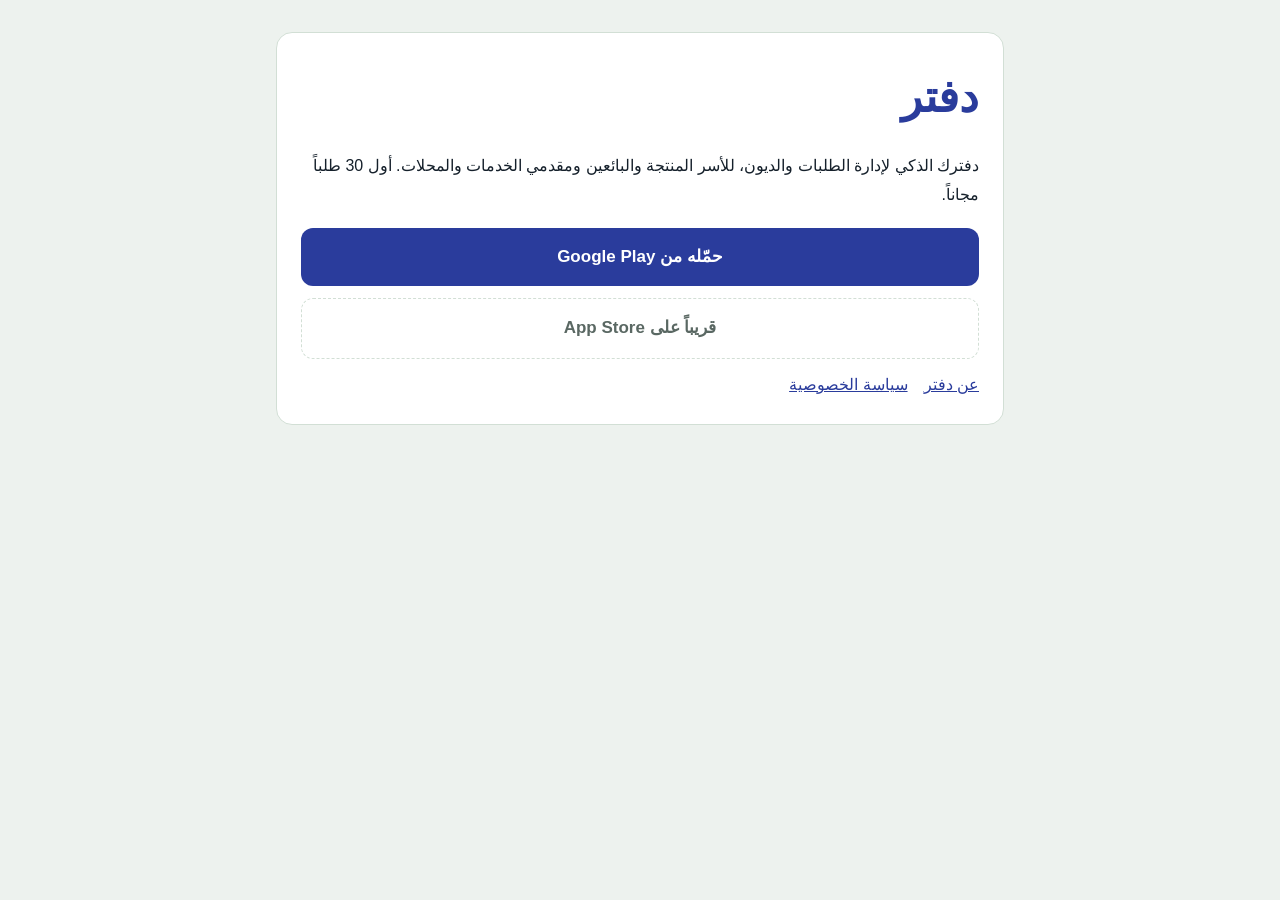
==== app/index.html @ 2b8041a6 "Add initial HTML structure for Daftar app" ====
<!doctype html>
<html lang="ar" dir="rtl">
<head>
<meta charset="utf-8">
<meta name="viewport" content="width=device-width, initial-scale=1">
<title>حمّل دفتر – Daftar</title>
<meta name="description" content="حمّل تطبيق دفتر لإدارة الطلبات والديون، على Google Play و App Store.">
<link rel="stylesheet" href="../style.css">
<style>
  .stores{display:flex;flex-direction:column;gap:12px;margin-top:18px}
  .store{display:block;text-align:center;padding:14px 18px;border-radius:12px;background:var(--accent);color:#fff;
    text-decoration:none;font-weight:700;font-size:17px}
  .store.soon{background:transparent;color:var(--muted);border:1px dashed var(--rule);pointer-events:none}
  .logo{font-size:44px;margin:0}
</style>
<script>
  // One link for ads: opens the right store for the phone it is opened on.
  // Fill APP_STORE once Daftar is live on the App Store.
  var PLAY = 'https://play.google.com/store/apps/details?id=com.daftarseller.daftar';
  var APP_STORE = '';
  var ua = navigator.userAgent || '';
  var ios = /iPhone|iPad|iPod/i.test(ua) || (/Macintosh/.test(ua) && navigator.maxTouchPoints > 1);
  var android = /Android/i.test(ua);
  var stay = /[?&]stay\b/.test(location.search);
  if (!stay) {
    if (android) location.replace(PLAY);
    else if (ios && APP_STORE) location.replace(APP_STORE);
  }
</script>
</head>
<body>
<main>
  <div class="card">
    <h1 class="logo">دفتر</h1>
    <p>دفترك الذكي لإدارة الطلبات والديون، للأسر المنتجة والبائعين ومقدمي الخدمات والمحلات. أول 30 طلباً مجاناً.</p>
    <div class="stores">
      <a class="store" id="play" href="https://play.google.com/store/apps/details?id=com.daftarseller.daftar">حمّله من Google Play</a>
      <a class="store soon" id="appstore" href="#">قريباً على App Store</a>
    </div>
    <nav>
      <a href="../">عن دفتر</a>
      <a href="../privacy.html">سياسة الخصوصية</a>
    </nav>
  </div>
</main>
<script>
  if (APP_STORE) {
    var a = document.getElementById('appstore');
    a.href = APP_STORE;
    a.textContent = 'حمّله من App Store';
    a.className = 'store';
  }
</script>
</body>
</html>
---- style.css ----
:root{--paper:#EDF2EE;--sheet:#fff;--ink:#15202B;--muted:#5A6863;--accent:#2A3C9C;--rule:#D2DFD5}
@media (prefers-color-scheme:dark){:root{--paper:#0F1513;--sheet:#17201D;--ink:#E6EDE8;--muted:#9AA9A1;--accent:#97A8FF;--rule:#2B3933}}
*{box-sizing:border-box}
body{margin:0;background:var(--paper);color:var(--ink);font-family:"IBM Plex Sans Arabic","Segoe UI",Tahoma,sans-serif;line-height:1.8}
main{max-width:760px;margin:0 auto;padding:32px 16px 48px}
.card{background:var(--sheet);border:1px solid var(--rule);border-radius:16px;padding:24px;margin-bottom:20px}
h1{color:var(--accent);margin:0 0 4px;font-size:30px}
h2{font-size:19px;margin:22px 0 6px}
p,li{font-size:16px}
.muted{color:var(--muted);font-size:14px}
a{color:var(--accent)}
nav{display:flex;gap:16px;flex-wrap:wrap;margin-top:12px}
[dir=ltr]{text-align:left}
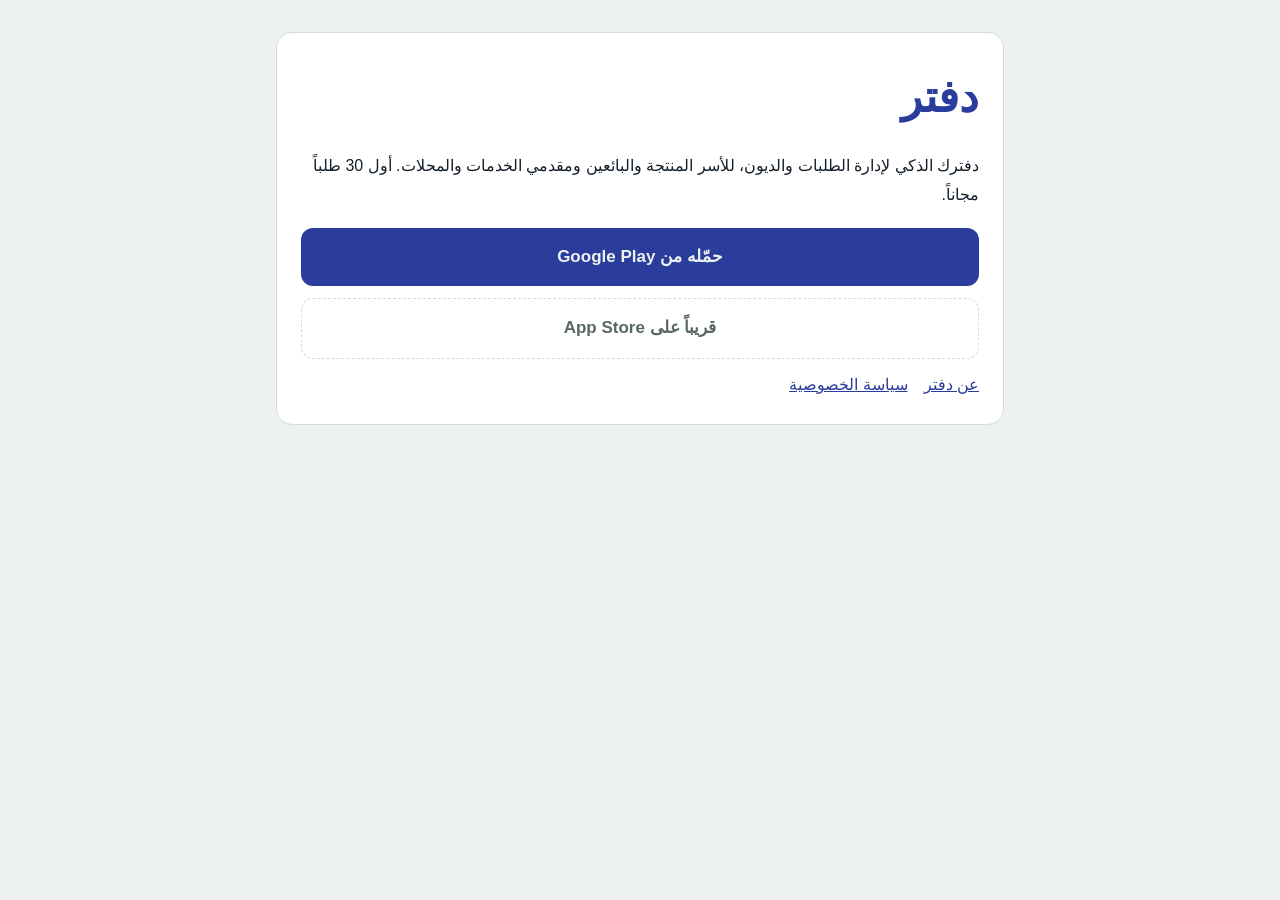
==== commit 8d342b18: "Change store text color to var(--paper)" ====
--- a/app/index.html
+++ b/app/index.html
@@ -8,7 +8,7 @@
 <link rel="stylesheet" href="../style.css">
 <style>
   .stores{display:flex;flex-direction:column;gap:12px;margin-top:18px}
-  .store{display:block;text-align:center;padding:14px 18px;border-radius:12px;background:var(--accent);color:#fff;
+  .store{display:block;text-align:center;padding:14px 18px;border-radius:12px;background:var(--accent);color:var(--paper);
     text-decoration:none;font-weight:700;font-size:17px}
   .store.soon{background:transparent;color:var(--muted);border:1px dashed var(--rule);pointer-events:none}
   .logo{font-size:44px;margin:0}
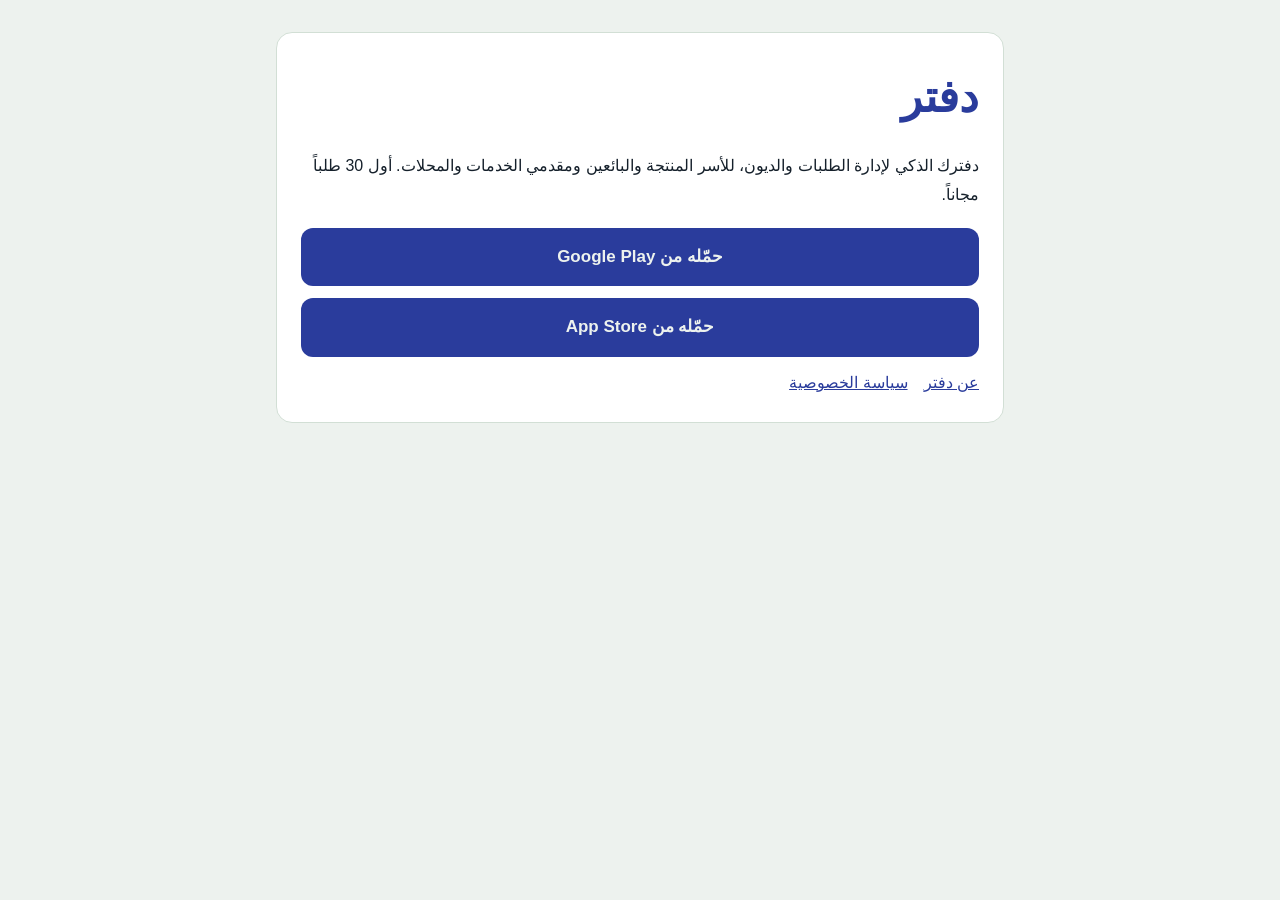
==== commit 0d01c15f: "Update index.html" ====
--- a/app/index.html
+++ b/app/index.html
@@ -17,7 +17,7 @@
   // One link for ads: opens the right store for the phone it is opened on.
   // Fill APP_STORE once Daftar is live on the App Store.
   var PLAY = 'https://play.google.com/store/apps/details?id=com.daftarseller.daftar';
-  var APP_STORE = '';
+  var APP_STORE = 'https://apps.apple.com/app/id6831971869';
   var ua = navigator.userAgent || '';
   var ios = /iPhone|iPad|iPod/i.test(ua) || (/Macintosh/.test(ua) && navigator.maxTouchPoints > 1);
   var android = /Android/i.test(ua);
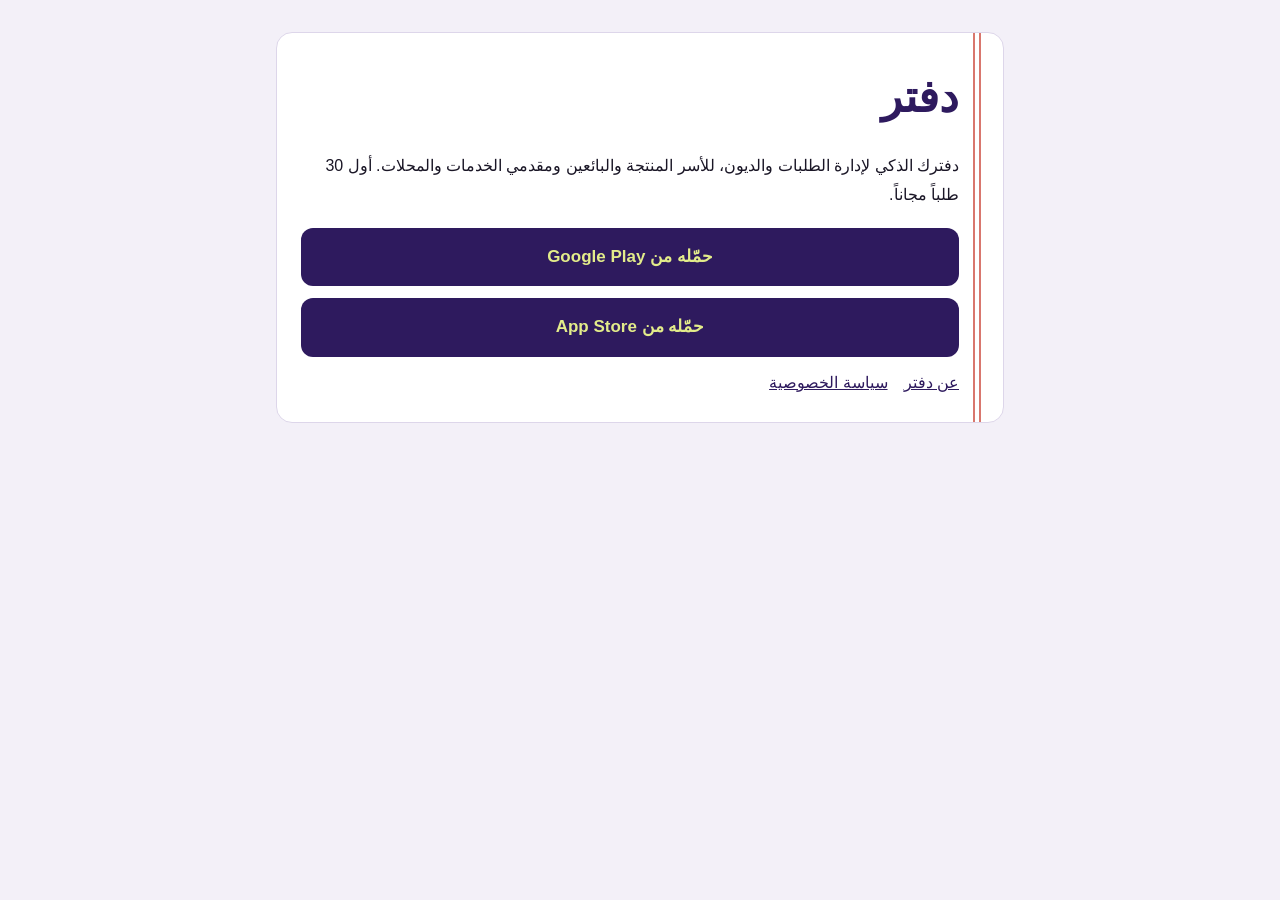
==== commit df81588f: "Update index.html with new metadata and title Updated the title and meta description for the applica" ====
--- a/app/index.html
+++ b/app/index.html
@@ -3,8 +3,16 @@
 <head>
 <meta charset="utf-8">
 <meta name="viewport" content="width=device-width, initial-scale=1">
-<title>حمّل دفتر – Daftar</title>
-<meta name="description" content="حمّل تطبيق دفتر لإدارة الطلبات والديون، على Google Play و App Store.">
+<title>دفتر - مبيعات الأسر المنتجة</title>
+<meta name="description" content="للأسر المنتجة والمشاريع المنزلية: طلباتك ومبيعاتك وقائمة منتجاتك في مكان واحد. أول 30 طلب مجاناً.">
+<meta property="og:type" content="website">
+<meta property="og:url" content="https://xexe702.github.io/app">
+<meta property="og:title" content="دفتر - مبيعات الأسر المنتجة">
+<meta property="og:description" content="للأسر المنتجة والمشاريع المنزلية: طلباتك ومبيعاتك وقائمة منتجاتك في مكان واحد. أول 30 طلب مجاناً.">
+<meta property="og:image" content="https://xexe702.github.io/og.png">
+<meta property="og:image:width" content="1200">
+<meta property="og:image:height" content="630">
+<meta name="twitter:card" content="summary_large_image">
 <link rel="stylesheet" href="../style.css">
 <style>
   .stores{display:flex;flex-direction:column;gap:12px;margin-top:18px}
--- a/style.css
+++ b/style.css
@@ -1,13 +1,17 @@
-:root{--paper:#EDF2EE;--sheet:#fff;--ink:#15202B;--muted:#5A6863;--accent:#2A3C9C;--rule:#D2DFD5}
-@media (prefers-color-scheme:dark){:root{--paper:#0F1513;--sheet:#17201D;--ink:#E6EDE8;--muted:#9AA9A1;--accent:#97A8FF;--rule:#2B3933}}
+:root{--paper:#F3F0F8;--sheet:#fff;--ink:#1A1626;--muted:#5F5A6E;--accent:#2E1A5E;--on-accent:#E3EC8A;--rule:#DDD6EA;--margin:#D9776E}
+:root{color-scheme:light}
 *{box-sizing:border-box}
 body{margin:0;background:var(--paper);color:var(--ink);font-family:"IBM Plex Sans Arabic","Segoe UI",Tahoma,sans-serif;line-height:1.8}
 main{max-width:760px;margin:0 auto;padding:32px 16px 48px}
-.card{background:var(--sheet);border:1px solid var(--rule);border-radius:16px;padding:24px;margin-bottom:20px}
+.card{background:var(--sheet);border:1px solid var(--rule);border-radius:16px;padding:24px 24px 24px 24px;padding-inline-start:44px;margin-bottom:20px;
+  background-image:linear-gradient(var(--margin),var(--margin)),linear-gradient(var(--margin),var(--margin));
+  background-size:2px 100%,2px 100%;background-repeat:no-repeat;background-position:right 22px top,right 28px top}
+.card[dir=ltr]{background-position:left 22px top,left 28px top}
 h1{color:var(--accent);margin:0 0 4px;font-size:30px}
 h2{font-size:19px;margin:22px 0 6px}
 p,li{font-size:16px}
 .muted{color:var(--muted);font-size:14px}
 a{color:var(--accent)}
+.store{background:var(--accent)!important;color:var(--on-accent)!important}
 nav{display:flex;gap:16px;flex-wrap:wrap;margin-top:12px}
 [dir=ltr]{text-align:left}
